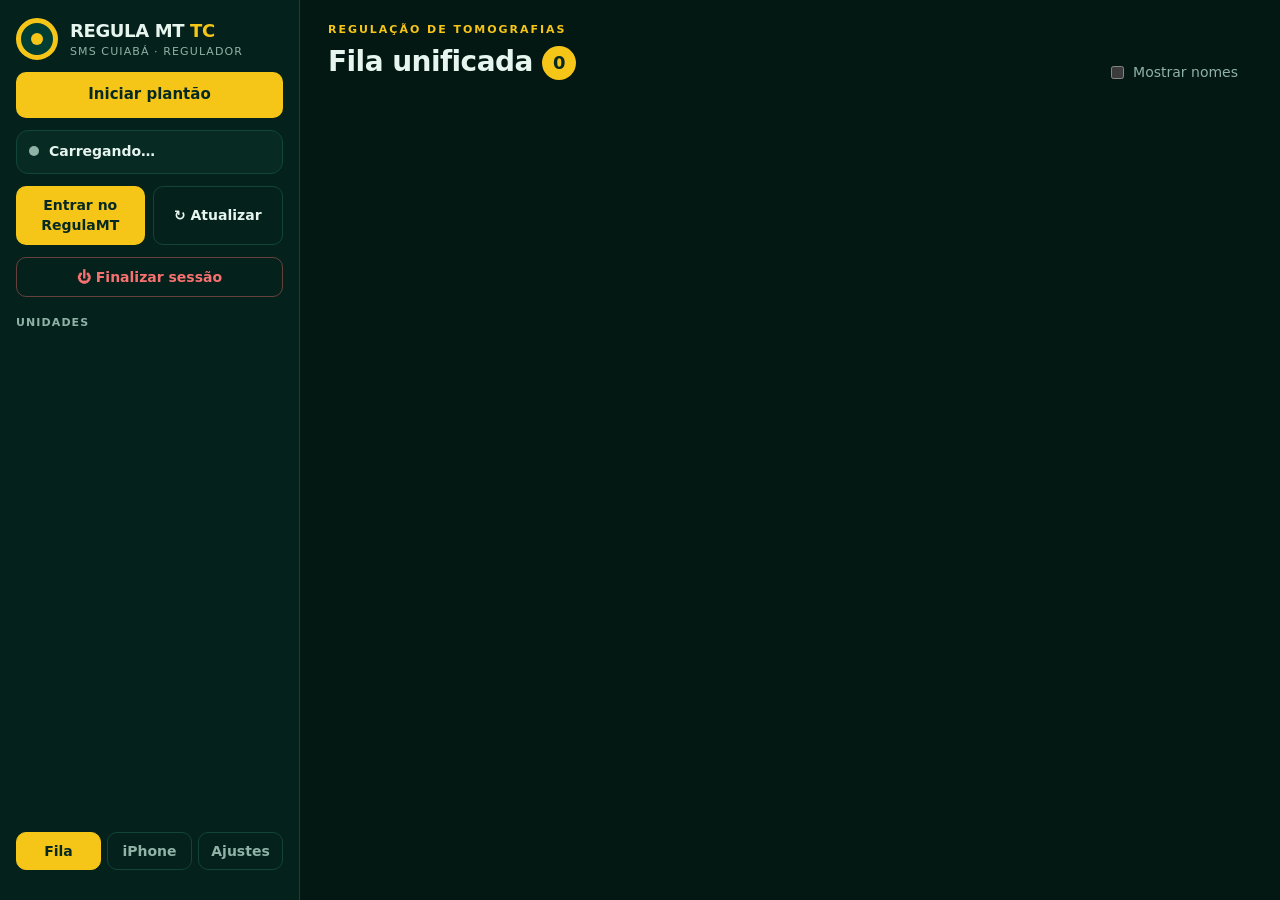
==== desktop/interface/index.html @ bb210c71 "App do notebook 1.3.0: atualização automática e alarme de monitor parado Co-Authored-By: Claude Opus" ====
<!doctype html>
<html lang="pt-BR">
<head>
  <meta charset="utf-8" />
  <meta http-equiv="Content-Security-Policy" content="default-src 'self'; img-src 'self' data:; style-src 'self' 'unsafe-inline'; script-src 'self'" />
  <title>Regula MT TC</title>
  <link rel="stylesheet" href="estilo.css" />
</head>
<body>
  <div class="app">
    <!-- LATERAL -->
    <aside class="lateral">
      <div class="marca">
        <div class="logo" aria-hidden="true"><span></span></div>
        <div>
          <p class="nome">REGULA MT <b>TC</b></p>
          <p class="sub">SMS Cuiabá · Regulador</p>
        </div>
      </div>

      <button id="btn-plantao" class="plantao" type="button">Iniciar plantão</button>

      <section id="status" class="status" role="status" aria-live="polite">
        <span class="ponto"></span>
        <div>
          <p id="status-titulo" class="status-titulo">Carregando…</p>
          <p id="status-texto" class="status-texto"></p>
        </div>
      </section>

      <div class="acoes">
        <button id="btn-regulamt" type="button">Entrar no RegulaMT</button>
        <button id="btn-atualizar" type="button" class="secundario">↻ Atualizar</button>
      </div>
      <button id="btn-finalizar" type="button" class="secundario finalizar">⏻ Finalizar sessão</button>

      <h3 class="titulo-sec">Unidades</h3>
      <div id="unidades" class="unidades"></div>

      <nav class="abas-lat">
        <button type="button" data-aba="fila" class="ativa">Fila</button>
        <button type="button" data-aba="iphone">iPhone</button>
        <button type="button" data-aba="ajustes">Ajustes</button>
      </nav>
      <p class="rodape" id="rodape"></p>
    </aside>

    <!-- CONTEÚDO -->
    <main class="conteudo">
      <!-- FILA -->
      <section id="aba-fila" class="aba">
        <header class="cab">
          <div>
            <p class="sobre">Regulação de tomografias</p>
            <h1>Fila unificada <span id="qtd" class="qtd">0</span></h1>
          </div>
          <div class="cab-dir">
            <label class="alternar"><input type="checkbox" id="chk-nomes" /> Mostrar nomes</label>
            <div class="filtro-prio" id="filtro-prio"></div>
          </div>
        </header>
        <div id="resumo" class="resumo"></div>
        <div id="fila" class="fila"></div>
        <h2 class="sec-classif" id="tit-classif" hidden>Classificadas — aguardando encaminhamento <span id="qtd-classif" class="qtd peq">0</span></h2>
        <div id="classificadas" class="fila"></div>
      </section>

      <!-- IPHONE -->
      <section id="aba-iphone" class="aba" hidden>
        <header class="cab"><div><p class="sobre">Conectar</p><h1>iPhone</h1></div></header>
        <div class="cartao">
          <h2>1. Ligar o envio para o iPhone</h2>
          <p class="nota">Entre com o mesmo usuário e senha do Regula TC. Só esse usuário vê a fila no iPhone.</p>
          <div id="nuvem-off">
            <form id="form-nuvem" class="form">
              <input id="in-usuario" autocomplete="username" placeholder="usuário (ex.: luiz)" required />
              <input id="in-senha" type="password" autocomplete="current-password" placeholder="senha" required />
              <button type="submit">Conectar</button>
            </form>
            <p id="erro-nuvem" class="erro"></p>
          </div>
          <div id="nuvem-on" hidden>
            <p>Conectado como <b id="nuvem-usuario"></b>. A fila é enviada a cada consulta e apagada ao encerrar o plantão.</p>
            <p id="nuvem-erro" class="erro"></p>
            <button id="btn-sair-nuvem" type="button" class="secundario">Desconectar iPhone</button>
          </div>
        </div>
        <div class="cartao">
          <h2>2. Instalar no iPhone</h2>
          <ol class="passos">
            <li>No iPhone, abra o <b>Safari</b> no endereço: <a href="#" id="link-iphone"></a>
              <form id="form-endereco" class="form" style="margin-top:8px"><input id="in-endereco" placeholder="https://..." /><button type="submit" class="secundario">Salvar endereço</button></form></li>
            <li>Toque em <b>Compartilhar</b> (quadrado com seta) → <b>Adicionar à Tela de Início</b>.</li>
            <li>Abra o ícone <b>Regula MT</b> na tela de início, entre com o mesmo usuário e toque em <b>Ativar alertas</b>.</li>
          </ol>
          <p class="nota">Os alertas do iPhone só funcionam com o app aberto pela tela de início (exigência da Apple) e com este notebook ligado e o plantão ativo.</p>
        </div>
      </section>

      <!-- AJUSTES -->
      <section id="aba-ajustes" class="aba" hidden>
        <header class="cab"><div><p class="sobre">Preferências</p><h1>Ajustes</h1></div></header>
        <div class="cartao">
          <label>Consultar a cada <input id="in-intervalo" type="number" min="30" max="900" step="10" /> segundos</label>
          <label>Repetir o alerta a cada <input id="in-lembrete" type="number" min="0" max="120" step="5" /> minutos enquanto houver TC esperando (0 desliga)</label>
          <label class="alternar"><input type="checkbox" id="chk-auto" /> Iniciar o plantão sozinho ao entrar no RegulaMT</label>
          <label class="alternar"><input type="checkbox" id="chk-som" /> Som de alerta no notebook</label>
          <label class="alternar"><input type="checkbox" id="chk-windows" /> Abrir junto com o Windows</label>
          <fieldset>
            <legend>Avisar espera longa (minutos, pela prioridade sugerida · 0 desliga)</legend>
            <div class="grade-espera" id="espera"></div>
          </fieldset>
          <div class="linha">
            <button id="btn-som" type="button" class="secundario">Testar som</button>
            <button id="btn-salvar" type="button">Salvar</button>
          </div>
          <p id="salvo" class="nota"></p>
        </div>
        <div class="cartao nota">
          <p><b>Somente leitura.</b> O programa só consulta o RegulaMT. Classificar, negar, pedir correção e encaminhar
          são feitos na janela do RegulaMT (clique no pedido). A senha do gov.br nunca passa pelo programa.</p>
          <p>Fechar a janela durante o plantão deixa o monitor rodando na bandeja (perto do relógio). Para sair de vez:
          botão direito no ícone da bandeja → Sair do programa.</p>
        </div>
      </section>
    </main>
  </div>
  <!-- PAINEL DO PEDIDO -->
  <div id="fundo" class="fundo" hidden></div>
  <aside id="gaveta" class="gaveta" hidden aria-modal="true" role="dialog">
    <header class="g-topo">
      <div>
        <p class="sobre" id="g-unid"></p>
        <h2 id="g-nome"></h2>
        <p class="g-sub" id="g-sub"></p>
      </div>
      <button id="g-fechar" class="secundario" type="button" aria-label="Fechar">✕</button>
    </header>
    <div id="g-corpo" class="g-corpo"></div>
  </aside>
  <script src="app.js"></script>
</body>
</html>
---- desktop/interface/estilo.css ----
[hidden] { display: none !important; }
:root {
  --fundo: #031713;
  --lateral: #05211b;
  --cartao: #072a22;
  --cartao2: #0a3329;
  --borda: #12443a;
  --ouro: #f5c518;
  --texto: #e7f5ef;
  --suave: #8fb3a6;
  --vermelho: #f87171;
  --laranja: #fb923c;
  --amarelo: #facc15;
  --azul: #60a5fa;
  --verde: #34d399;
  color-scheme: dark;
}
* { box-sizing: border-box; }
html, body { height: 100%; margin: 0; }
body { font: 14px/1.45 "Segoe UI", system-ui, sans-serif; background: var(--fundo); color: var(--texto); }
button { font: inherit; border: 0; border-radius: 10px; padding: 9px 14px; background: var(--ouro); color: #062a22; font-weight: 700; cursor: pointer; }
button:hover { filter: brightness(1.06); }
button.secundario { background: transparent; color: var(--texto); border: 1px solid var(--borda); }
button:disabled { opacity: .5; cursor: default; }
a { color: var(--ouro); }
input { font: inherit; }

.app { display: grid; grid-template-columns: 300px 1fr; height: 100%; }
.lateral { background: var(--lateral); border-right: 1px solid var(--borda); padding: 18px 16px; display: flex; flex-direction: column; gap: 12px; overflow-y: auto; }
.conteudo { overflow-y: auto; padding: 22px 28px 40px; }

.marca { display: flex; align-items: center; gap: 12px; }
.logo { width: 42px; height: 42px; border-radius: 50%; border: 5px solid var(--ouro); display: grid; place-items: center; background: #003d32; }
.logo span { width: 12px; height: 12px; border-radius: 50%; background: var(--ouro); }
.nome { margin: 0; font-weight: 900; letter-spacing: -.02em; font-size: 18px; }
.nome b { color: var(--ouro); }
.sub { margin: 0; font-size: 11px; color: var(--suave); text-transform: uppercase; letter-spacing: .1em; }

.plantao { padding: 12px; font-size: 15px; }
.plantao.ativo { background: #7f1d1d; color: #fff; }

.status { display: flex; gap: 10px; padding: 10px 12px; border-radius: 12px; background: var(--cartao); border: 1px solid var(--borda); }
.status .ponto { flex: none; width: 10px; height: 10px; margin-top: 5px; border-radius: 50%; background: var(--suave); }
.status[data-tom="ok"] .ponto { background: var(--verde); box-shadow: 0 0 0 4px rgba(52,211,153,.18); animation: pulso 2s infinite; }
.status[data-tom="aviso"] { border-color: var(--laranja); } .status[data-tom="aviso"] .ponto { background: var(--laranja); }
.status[data-tom="erro"] { border-color: var(--vermelho); } .status[data-tom="erro"] .ponto { background: var(--vermelho); }
@keyframes pulso { 50% { box-shadow: 0 0 0 7px rgba(52,211,153,.05); } }
.status-titulo { margin: 0; font-weight: 800; }
.status-texto { margin: 2px 0 0; color: var(--suave); font-size: 12.5px; }

.acoes { display: flex; gap: 8px; } .acoes button { flex: 1; }
.titulo-sec { margin: 6px 0 -4px; font-size: 11px; text-transform: uppercase; letter-spacing: .1em; color: var(--suave); }
.unidades { display: flex; flex-direction: column; gap: 6px; }
.unidade { all: unset; cursor: pointer; display: grid; grid-template-columns: 1fr auto; align-items: center; padding: 8px 10px; border-radius: 10px; background: var(--cartao); border: 1px solid var(--borda); }
.unidade[aria-pressed="true"] { border-color: var(--ouro); box-shadow: inset 0 0 0 1px var(--ouro); }
.unidade .u-nome { font-weight: 700; font-size: 13px; }
.unidade .u-info { grid-column: 1; font-size: 11px; color: var(--suave); }
.unidade .u-num { grid-row: 1 / 3; grid-column: 2; font-size: 22px; font-weight: 900; min-width: 28px; text-align: right; }
.unidade.tem .u-num { color: var(--ouro); }
.unidade.falha { border-color: var(--vermelho); } .unidade.falha .u-info { color: var(--vermelho); }

.abas-lat { margin-top: auto; display: flex; gap: 6px; }
.abas-lat button { flex: 1; background: transparent; color: var(--suave); border: 1px solid var(--borda); padding: 8px 6px; }
.abas-lat button.ativa { color: #062a22; background: var(--ouro); border-color: var(--ouro); }
.rodape { margin: 0; font-size: 11px; color: var(--suave); text-align: center; }

.cab { display: flex; align-items: flex-end; justify-content: space-between; gap: 12px; margin-bottom: 14px; }
.sobre { margin: 0; font-size: 11px; font-weight: 800; text-transform: uppercase; letter-spacing: .18em; color: var(--ouro); }
h1 { margin: 4px 0 0; font-size: 28px; font-weight: 900; letter-spacing: -.02em; }
h2 { margin: 0 0 8px; font-size: 16px; }
.qtd { display: inline-grid; place-items: center; min-width: 34px; height: 34px; padding: 0 10px; border-radius: 99px; background: var(--ouro); color: #062a22; font-size: 18px; vertical-align: middle; }
.cab-dir { display: flex; align-items: center; gap: 14px; }
.alternar { display: flex; align-items: center; gap: 6px; color: var(--suave); }
.filtro-prio { display: flex; gap: 4px; }
.filtro-prio button { padding: 5px 10px; font-size: 12px; background: transparent; color: var(--suave); border: 1px solid var(--borda); }
.filtro-prio button.ativa { color: var(--texto); border-color: var(--ouro); }

.resumo { display: grid; grid-template-columns: repeat(4, 1fr); gap: 10px; margin-bottom: 14px; }
.kpi { padding: 12px 14px; border-radius: 14px; background: var(--cartao); border: 1px solid var(--borda); }
.kpi p { margin: 0; color: var(--suave); font-size: 12px; }
.kpi b { font-size: 24px; }
.kpi.alerta b { color: var(--vermelho); }

.fila { display: flex; flex-direction: column; gap: 8px; }
.vazio { padding: 40px; text-align: center; color: var(--suave); border: 1px dashed var(--borda); border-radius: 16px; }
.pedido { all: unset; cursor: pointer; display: grid; grid-template-columns: 6px 1fr auto; gap: 14px; padding: 12px 14px 12px 0; border-radius: 14px; background: var(--cartao); border: 1px solid var(--borda); transition: border-color .15s, transform .15s; }
.pedido:hover, .pedido:focus-visible { border-color: var(--ouro); transform: translateY(-1px); }
.pedido .faixa { border-radius: 14px 0 0 14px; background: var(--suave); }
.pedido[data-p="1"] .faixa { background: var(--vermelho); }
.pedido[data-p="2"] .faixa { background: var(--laranja); }
.pedido[data-p="3"] .faixa { background: var(--amarelo); }
.pedido[data-p="4"] .faixa { background: var(--azul); }
.pedido.novo { border-color: var(--ouro); box-shadow: 0 0 0 1px var(--ouro), 0 0 24px rgba(245,197,24,.12); }
.p-linha1 { display: flex; align-items: center; gap: 8px; font-weight: 800; font-size: 15px; }
.p-unid { font-weight: 600; color: var(--suave); font-size: 13px; }
.p-proc { margin-top: 3px; }
.p-meta { margin-top: 6px; display: flex; flex-wrap: wrap; gap: 6px; font-size: 11.5px; color: var(--suave); align-items: center; }
.selo { font-weight: 800; font-size: 11px; padding: 1px 8px; border-radius: 99px; border: 1px solid currentColor; }
.selo.p1 { color: var(--vermelho); } .selo.p2 { color: var(--laranja); } .selo.p3 { color: var(--amarelo); } .selo.p4 { color: var(--azul); }
.selo.novo { color: #062a22; background: var(--ouro); border-color: var(--ouro); }
.p-tempo { text-align: right; font-weight: 900; font-size: 18px; white-space: nowrap; }
.p-tempo small { display: block; font-size: 11px; font-weight: 600; color: var(--suave); }
.p-tempo.atrasado { color: var(--vermelho); }
.p-abrir { font-size: 12px; color: var(--ouro); font-weight: 700; margin-top: 6px; }

.cartao { padding: 16px 18px; border-radius: 16px; background: var(--cartao); border: 1px solid var(--borda); margin-bottom: 14px; max-width: 720px; }
.cartao label { display: block; margin: 10px 0; }
.cartao input[type="number"], .form input { padding: 8px 10px; border-radius: 10px; border: 1px solid var(--borda); background: var(--fundo); color: var(--texto); }
.cartao input[type="number"] { width: 80px; }
.form { display: flex; gap: 8px; flex-wrap: wrap; } .form input { flex: 1; min-width: 160px; }
fieldset { border: 1px solid var(--borda); border-radius: 12px; margin: 10px 0; }
.grade-espera { display: grid; grid-template-columns: 140px 90px; gap: 6px 10px; align-items: center; }
.linha { display: flex; gap: 8px; }
.nota { color: var(--suave); font-size: 13px; }
.erro { color: var(--vermelho); font-size: 13px; min-height: 1em; }
.passos li { margin: 6px 0; }

.finalizar { width: 100%; color: var(--vermelho) !important; border-color: rgba(248,113,113,.4) !important; }
.sec-classif { margin: 26px 0 10px; font-size: 16px; }
.qtd.peq { min-width: 26px; height: 26px; font-size: 14px; }
.pedido.classificada .faixa { background: var(--verde); }

.fundo { position: fixed; inset: 0; background: rgba(0,0,0,.55); z-index: 20; }
.gaveta { position: fixed; top: 0; right: 0; bottom: 0; width: min(620px, 92vw); z-index: 21; background: var(--lateral); border-left: 1px solid var(--borda); display: flex; flex-direction: column; animation: entra .18s ease-out; }
@keyframes entra { from { transform: translateX(40px); } }
.g-topo { display: flex; justify-content: space-between; gap: 12px; padding: 18px 20px 12px; border-bottom: 1px solid var(--borda); }
.g-topo h2 { margin: 4px 0 2px; font-size: 22px; }
.g-sub { margin: 0; color: var(--suave); font-size: 13px; }
.g-corpo { overflow-y: auto; padding: 16px 20px 30px; display: flex; flex-direction: column; gap: 14px; }
.bloco { background: var(--cartao); border: 1px solid var(--borda); border-radius: 14px; padding: 12px 14px; }
.bloco h3 { margin: 0 0 6px; font-size: 12px; text-transform: uppercase; letter-spacing: .1em; color: var(--suave); }
.bloco p { margin: 0; white-space: pre-wrap; }
.bloco details summary { cursor: pointer; color: var(--ouro); font-weight: 700; margin-top: 6px; }
.evol { border-top: 1px solid var(--borda); padding-top: 8px; margin-top: 8px; }
.evol small { color: var(--suave); }
.chips-g { display: flex; flex-wrap: wrap; gap: 6px; margin-top: 6px; }
.prio-botoes { display: grid; grid-template-columns: repeat(4, 1fr); gap: 8px; }
.prio { position: relative; padding: 14px 6px; border-radius: 12px; font-weight: 800; color: #062a22; border: 3px solid transparent; }
.prio[data-n="1"] { background: var(--vermelho); } .prio[data-n="2"] { background: var(--laranja); } .prio[data-n="3"] { background: var(--amarelo); } .prio[data-n="4"] { background: var(--azul); }
.prio.escolhida { border-color: #fff; box-shadow: 0 0 0 3px var(--ouro); }
.prio .sug { position: absolute; top: -9px; left: 50%; transform: translateX(-50%); font-size: 10px; background: var(--ouro); color: #062a22; border-radius: 99px; padding: 1px 6px; white-space: nowrap; }
.confirmar { width: 100%; padding: 14px; font-size: 16px; margin-top: 10px; }
.linha-acao { display: flex; gap: 8px; margin-top: 10px; }
.linha-acao button { flex: 1; }
textarea { width: 100%; min-height: 80px; padding: 10px; border-radius: 10px; border: 1px solid var(--borda); background: var(--fundo); color: var(--texto); font: inherit; resize: vertical; }
select, .bloco input[type="text"] { width: 100%; padding: 8px 10px; border-radius: 10px; border: 1px solid var(--borda); background: var(--fundo); color: var(--texto); font: inherit; margin: 4px 0; }
.resultado { padding: 12px 14px; border-radius: 12px; font-weight: 700; }
.resultado.ok { background: rgba(52,211,153,.15); border: 1px solid var(--verde); }
.resultado.erro { background: rgba(248,113,113,.12); border: 1px solid var(--vermelho); }
.resultado.incerto { background: rgba(251,146,60,.12); border: 1px solid var(--laranja); }
.carregando { color: var(--suave); padding: 30px; text-align: center; }
.perigo { background: transparent !important; color: var(--vermelho) !important; border: 1px solid rgba(248,113,113,.5) !important; }
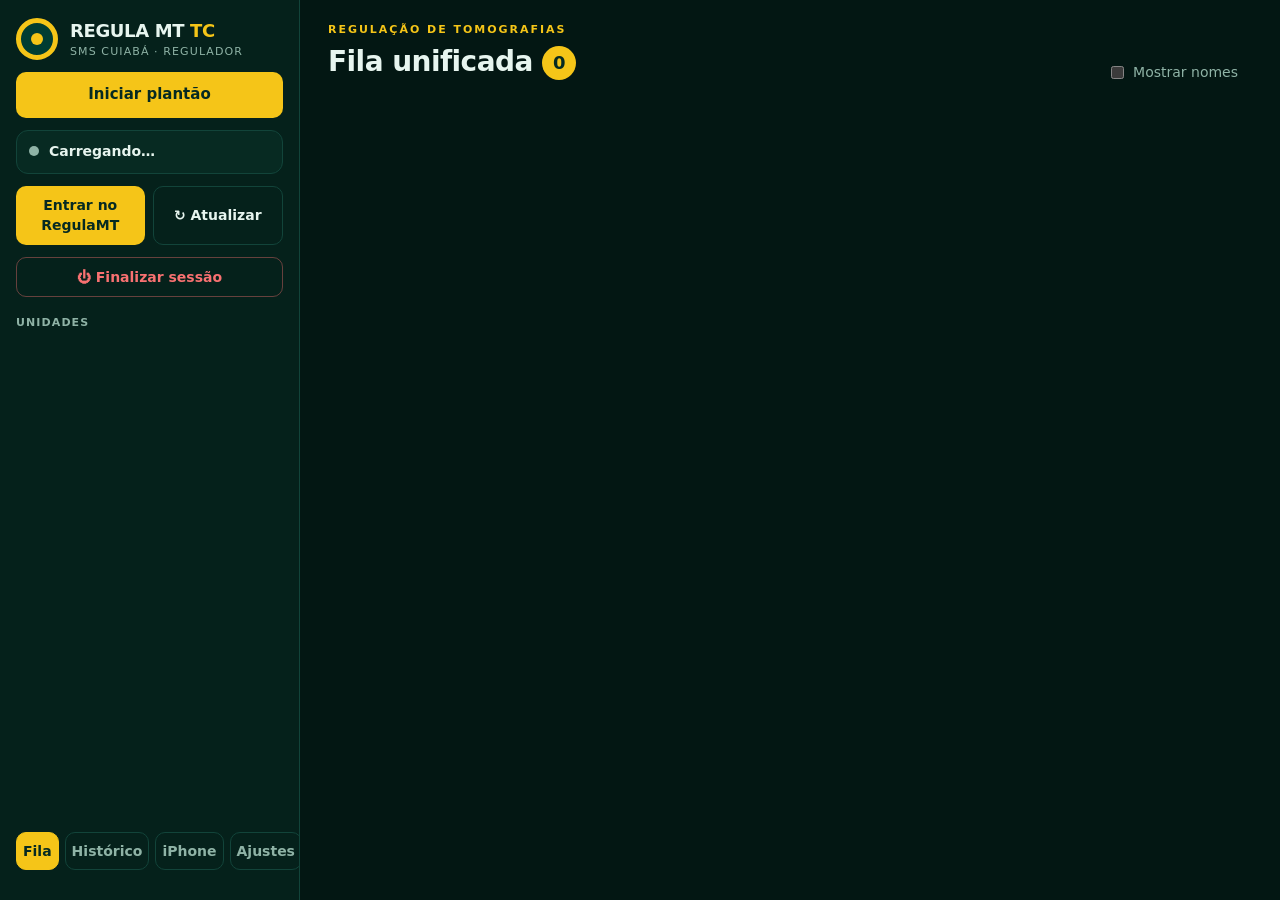
==== commit c81dffd2: "1.6.0 / iPhone 2.2: histórico por plantão, proteção contra toque sem querer Co-Authored-By: Claude O" ====
--- a/desktop/interface/index.html
+++ b/desktop/interface/index.html
@@ -39,6 +39,7 @@
 
       <nav class="abas-lat">
         <button type="button" data-aba="fila" class="ativa">Fila</button>
+        <button type="button" data-aba="historico">Histórico</button>
         <button type="button" data-aba="iphone">iPhone</button>
         <button type="button" data-aba="ajustes">Ajustes</button>
       </nav>
@@ -63,6 +64,20 @@
         <div id="fila" class="fila"></div>
         <h2 class="sec-classif" id="tit-classif" hidden>Classificadas — aguardando encaminhamento <span id="qtd-classif" class="qtd peq">0</span></h2>
         <div id="classificadas" class="fila"></div>
+      </section>
+
+      <!-- HISTÓRICO -->
+      <section id="aba-historico" class="aba" hidden>
+        <header class="cab">
+          <div>
+            <p class="sobre">Regulações feitas pelo app</p>
+            <h1>Histórico do plantão <span id="qtd-hist" class="qtd">0</span></h1>
+          </div>
+          <div class="cab-dir"><select id="sel-plantao" class="sel-plantao"></select></div>
+        </header>
+        <div id="hist-resumo" class="resumo"></div>
+        <div id="hist-lista" class="hist-lista"></div>
+        <p class="nota">Plantões de 12 h: diurno 7h–19h, noturno 19h–7h. Aparecem as regulações feitas por este programa ou pelo iPhone (não as feitas direto no site do RegulaMT). Fica guardado só neste notebook por 7 dias.</p>
       </section>
 
       <!-- IPHONE -->
@@ -102,7 +117,8 @@
         <header class="cab"><div><p class="sobre">Preferências</p><h1>Ajustes</h1></div></header>
         <div class="cartao">
           <label>Consultar a cada <input id="in-intervalo" type="number" min="30" max="900" step="10" /> segundos</label>
-          <label>Repetir o alerta a cada <input id="in-lembrete" type="number" min="0" max="120" step="5" /> minutos enquanto houver TC esperando (0 desliga)</label>
+          <p class="nota">Alertas: na hora em que a TC chega; depois a cada 5 min enquanto ninguém abrir o pedido; passou de 20 min sem abrir, a cada 2 min.</p>
+          <label>Depois que você abre o pedido, lembrar a cada <input id="in-lembrete" type="number" min="5" max="120" step="5" /> minutos até regular</label>
           <label class="alternar"><input type="checkbox" id="chk-auto" /> Iniciar o plantão sozinho ao entrar no RegulaMT</label>
           <label class="alternar"><input type="checkbox" id="chk-som" /> Som de alerta no notebook</label>
           <label class="alternar"><input type="checkbox" id="chk-windows" /> Abrir junto com o Windows</label>
@@ -115,6 +131,7 @@
             <button id="btn-salvar" type="button">Salvar</button>
           </div>
           <p id="salvo" class="nota"></p>
+          <p id="status-atualizacao" class="nota"></p>
         </div>
         <div class="cartao nota">
           <p><b>Somente leitura.</b> O programa só consulta o RegulaMT. Classificar, negar, pedir correção e encaminhar
--- a/desktop/interface/estilo.css
+++ b/desktop/interface/estilo.css
@@ -150,3 +150,30 @@
 .resultado.incerto { background: rgba(251,146,60,.12); border: 1px solid var(--laranja); }
 .carregando { color: var(--suave); padding: 30px; text-align: center; }
 .perigo { background: transparent !important; color: var(--vermelho) !important; border: 1px solid rgba(248,113,113,.5) !important; }
+
+/* Decisão: Aprovar x Negar */
+.decisoes { display: grid; grid-template-columns: 1fr 1fr; gap: 10px; margin: 6px 0 12px; }
+.decisao { padding: 14px; border-radius: 12px; font-size: 17px; font-weight: 850; border: 3px solid; background: transparent; cursor: pointer; }
+.decisao.aprovar { color: #2fd18b; border-color: #2fd18b; }
+.decisao.negar { color: #ff6b6b; border-color: #ff6b6b; }
+.decisao.aprovar.ativa { background: #16a36a; border-color: #16a36a; color: #fff; }
+.decisao.negar.ativa { background: #dc3b3b; border-color: #dc3b3b; color: #fff; }
+.painel-decisao { display: grid; gap: 10px; padding: 12px; border-radius: 12px; border: 2px solid; }
+.painel-decisao[hidden] { display: none; }
+.painel-decisao.aprovar { border-color: rgba(47,209,139,.45); }
+.painel-decisao.negar { border-color: rgba(255,107,107,.45); }
+.painel-decisao h3 { margin: 0; }
+
+/* Histórico */
+.sel-plantao { padding: 9px 12px; border-radius: 10px; font-weight: 700; }
+.hist-lista { display: flex; flex-direction: column; gap: 6px; margin-bottom: 12px; }
+.hist-item { display: grid; grid-template-columns: 56px 1fr auto auto auto; align-items: center; gap: 12px; padding: 10px 14px; border-radius: 12px; background: var(--cartao, rgba(255,255,255,.04)); cursor: pointer; }
+.hist-item:hover { outline: 1px solid var(--ouro); }
+.hist-item time { font-weight: 800; font-size: 17px; }
+.hist-meio { display: flex; flex-direction: column; min-width: 0; }
+.hist-meio small { opacity: .75; white-space: nowrap; overflow: hidden; text-overflow: ellipsis; }
+.hist-acao { font-weight: 800; font-size: 12px; padding: 4px 10px; border-radius: 99px; }
+.h-class { background: rgba(47,127,224,.2); color: #7fb4ff; } .h-enc { background: rgba(22,163,106,.22); color: #4fe0a0; }
+.h-neg { background: rgba(220,59,59,.22); color: #ff8a8a; } .h-dev { background: rgba(224,122,18,.22); color: #ffb062; }
+.hist-origem { font-size: 12px; opacity: .7; }
+.vazio { opacity: .7; padding: 20px 0; }
